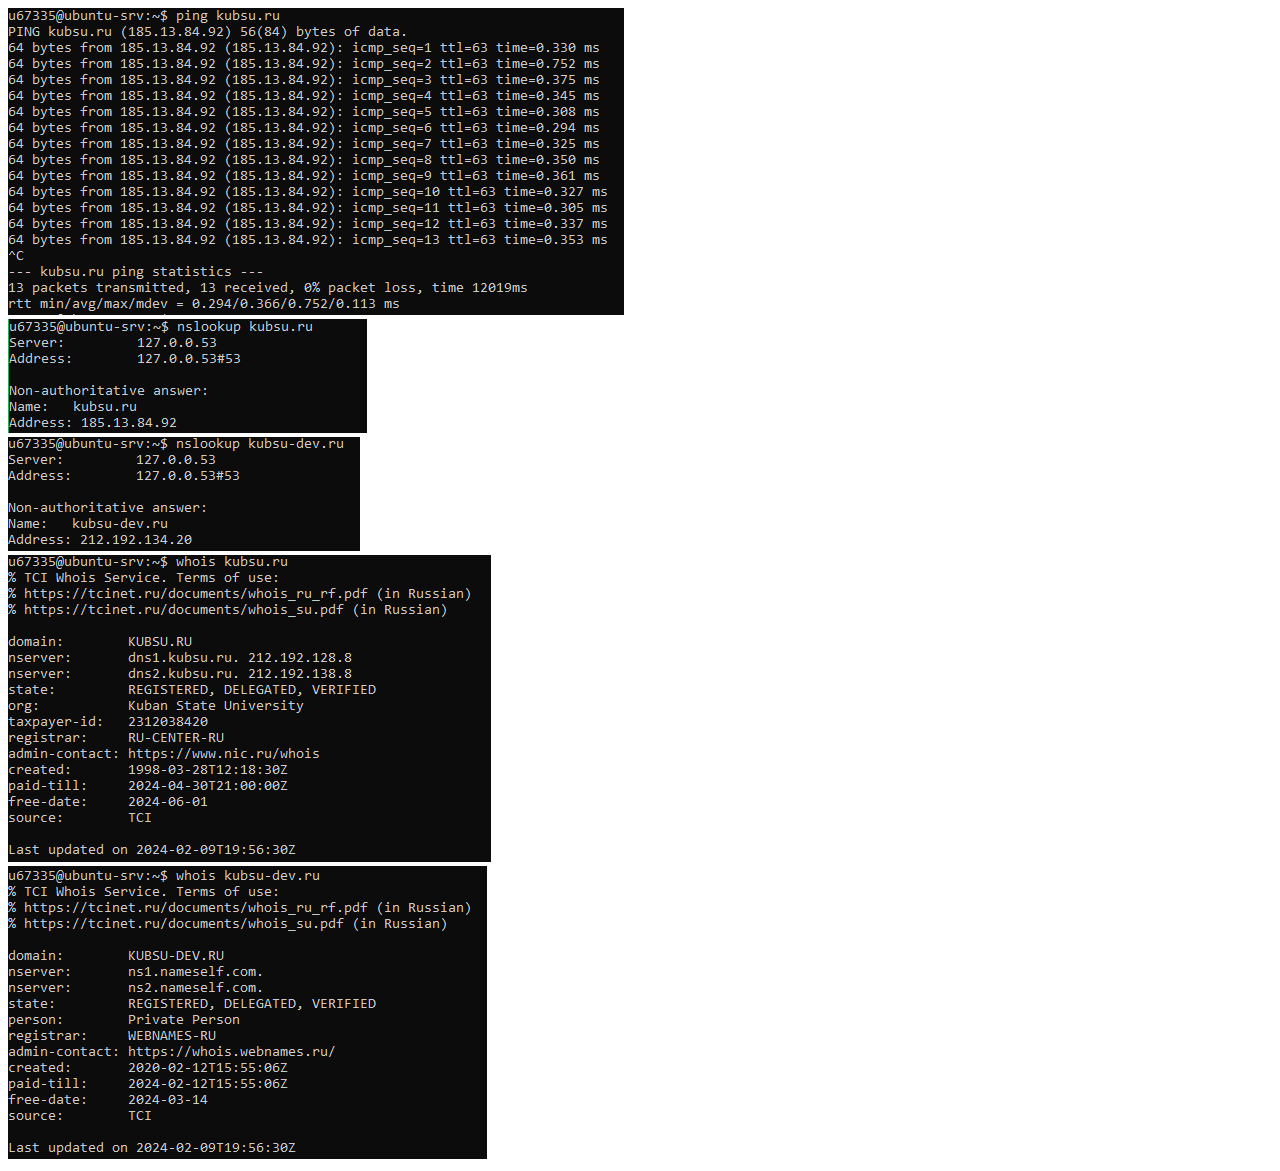
==== backend/task1/index.html @ bf771277 "Add files via upload" ====
<!DOCTYPE html>
<html lang="en">
<head>
    <meta charset="UTF-8">
    <meta name="viewport" content="width=device-width, initial-scale=1.0">
    <title>taskbackend1</title>
</head>
<body>
    <img src="img/2.png" alt="1">
    <br>
    <img src="img/3.1.png" alt="2">
    <br>
    <img src="img/3.2.png" alt="3">
    <br>
    <img src="img/4.1.png" alt="4">
    <br>
    <img src="img/4.2.png" alt="5">
    <br>
</body>
</html>
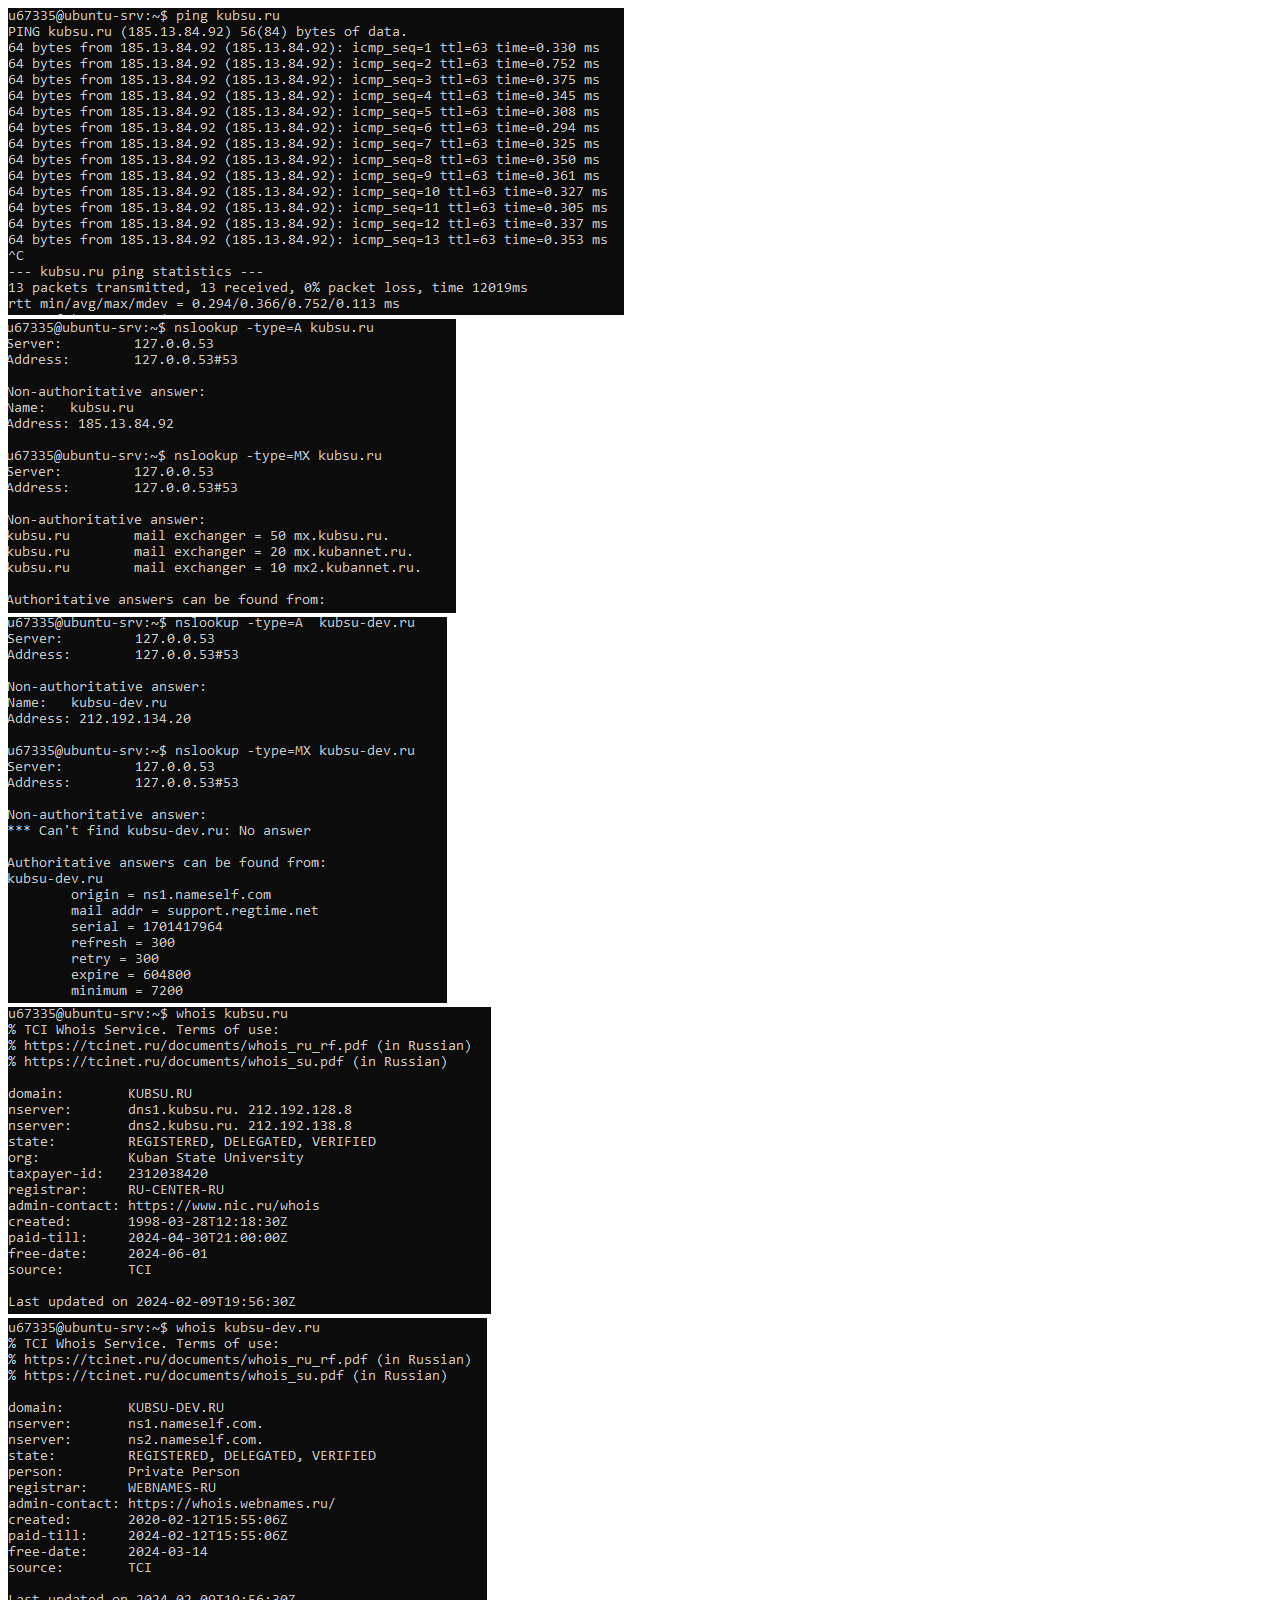
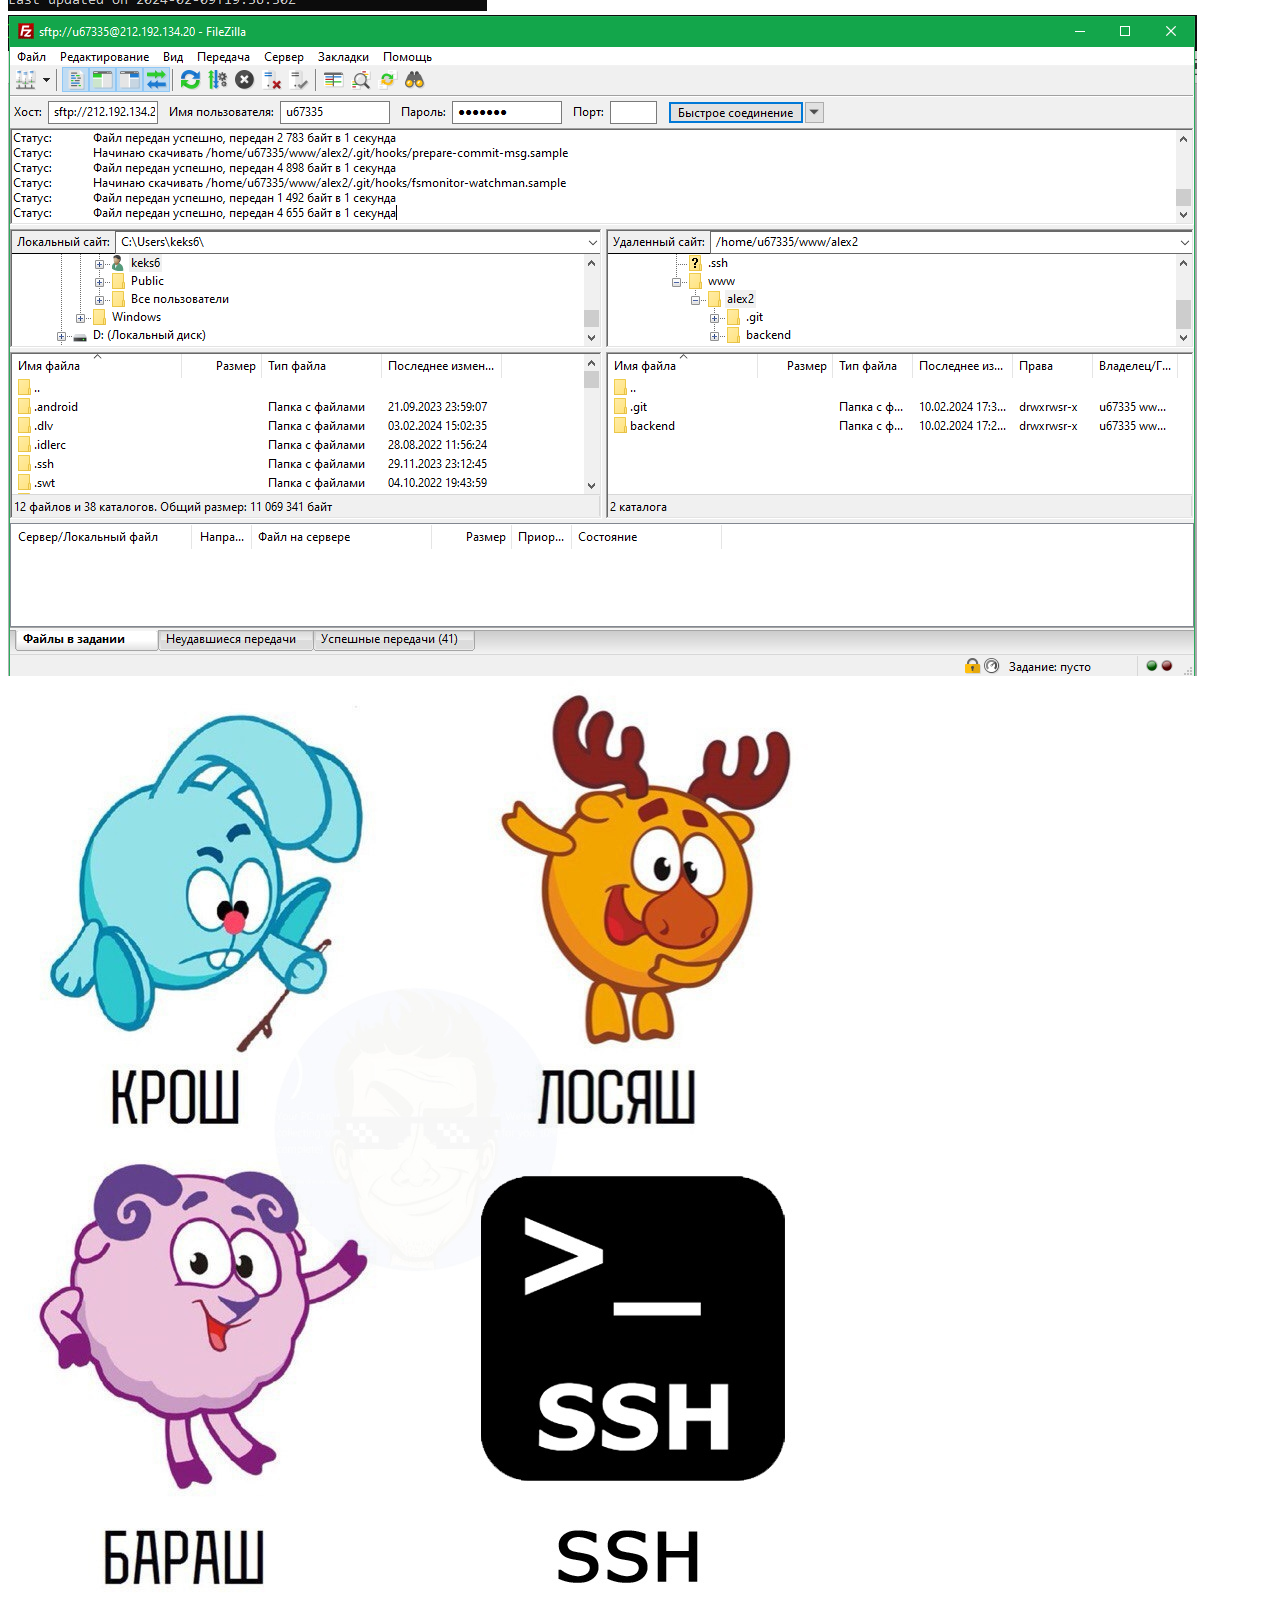
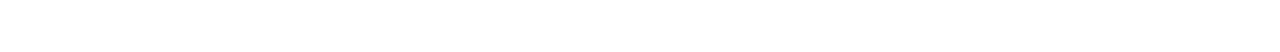
==== commit 07431e12: "Add files via upload" ====
--- a/backend/task1/index.html
+++ b/backend/task1/index.html
@@ -16,5 +16,8 @@
     <br>
     <img src="img/4.2.png" alt="5">
     <br>
+    <img src="img/6.png" alt="6">
+    <br>
+    <img src="img/(7).jpg" alt="7">
 </body>
 </html>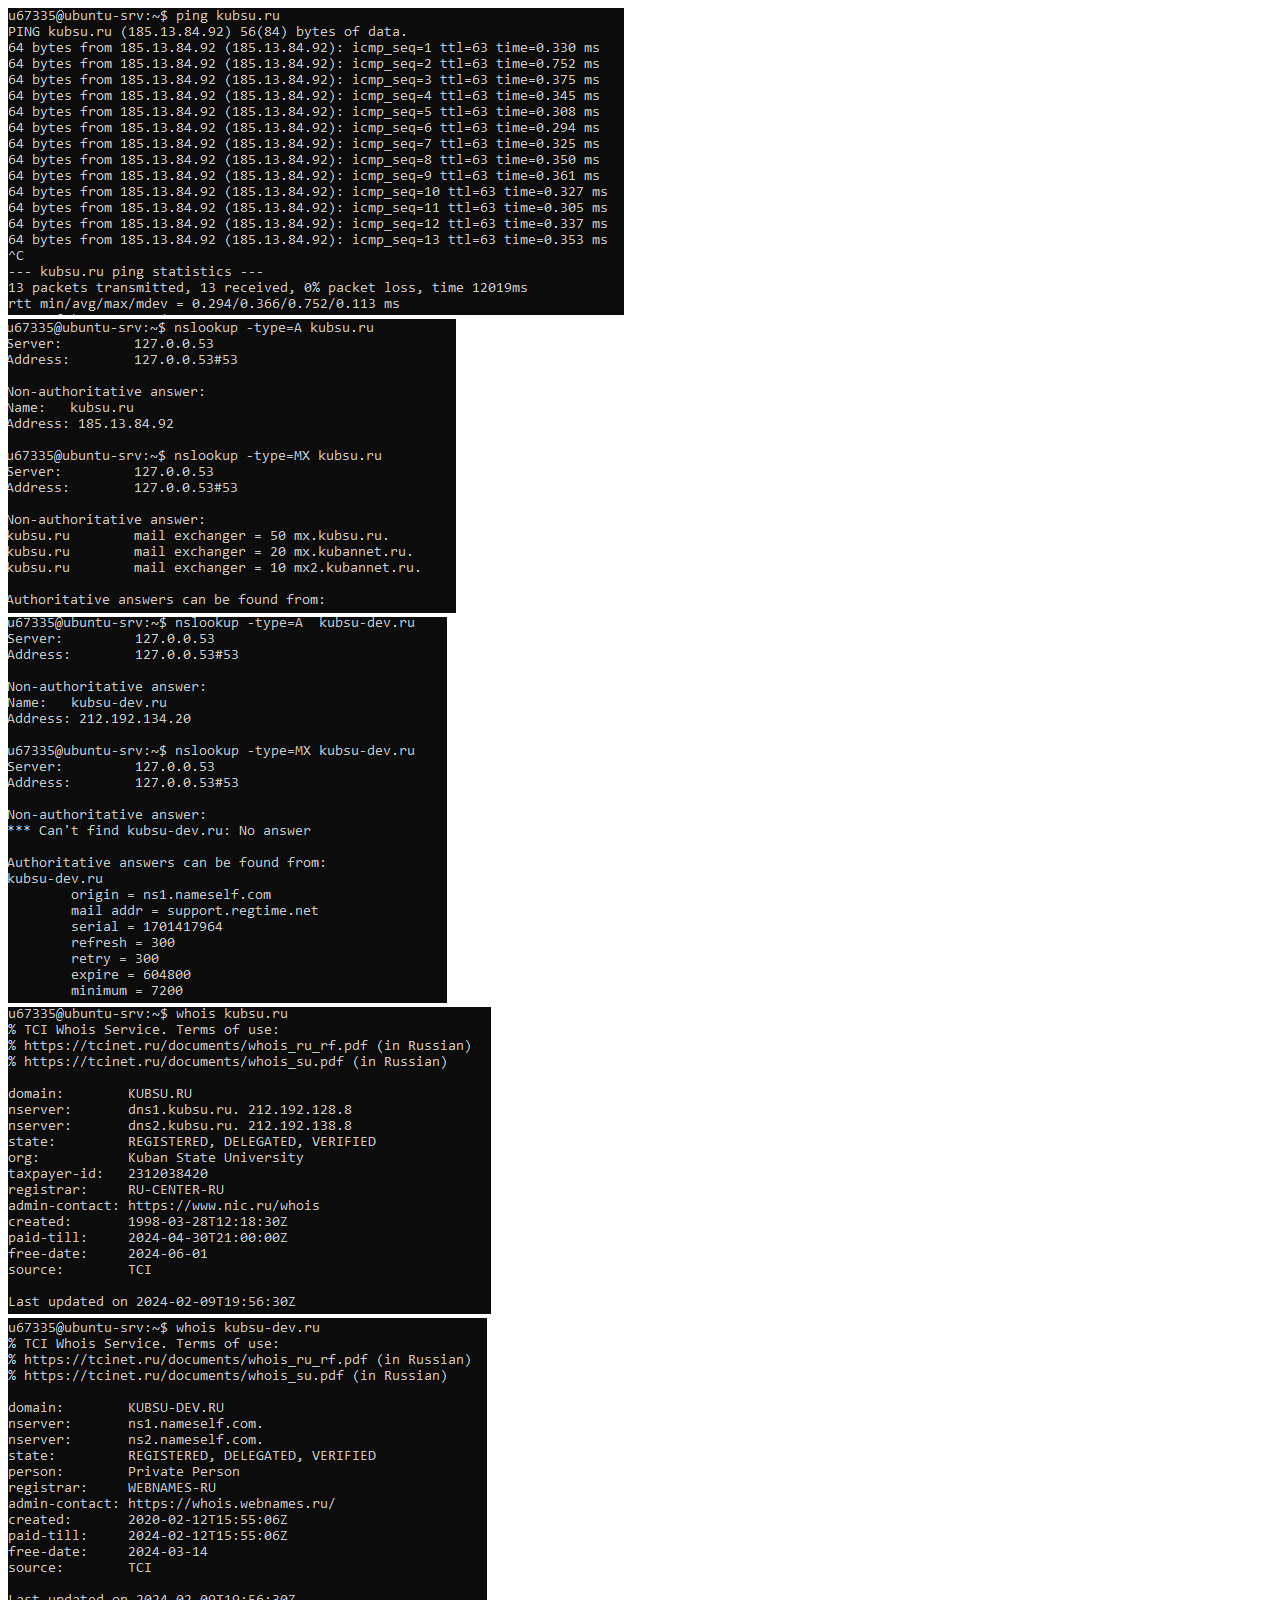
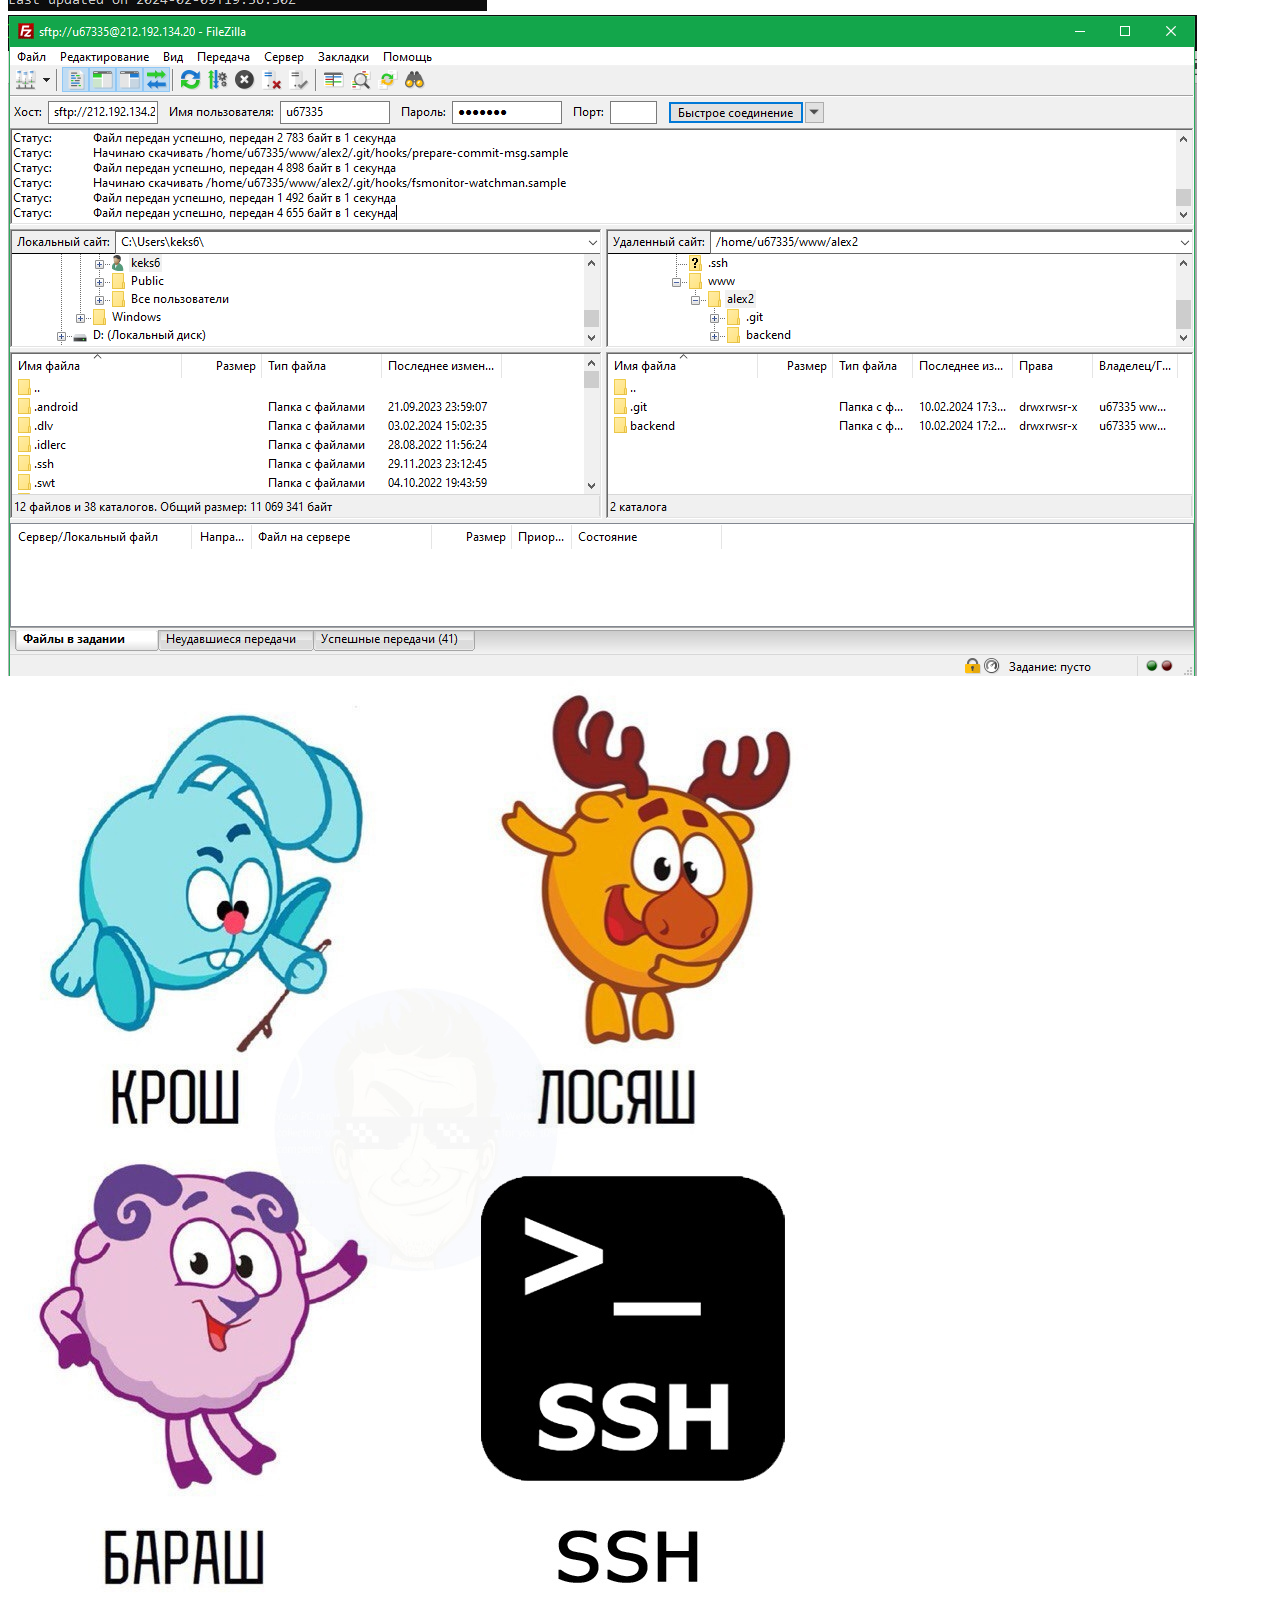
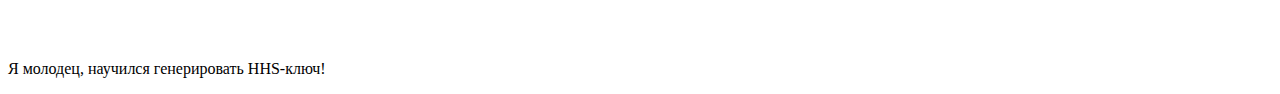
==== commit 0218b103: "Create new line" ====
--- a/backend/task1/index.html
+++ b/backend/task1/index.html
@@ -19,5 +19,6 @@
     <img src="img/6.png" alt="6">
     <br>
     <img src="img/(7).jpg" alt="7">
+    <p>Я молодец, научился генерировать HHS-ключ!</p>
 </body>
-</html>+</html>
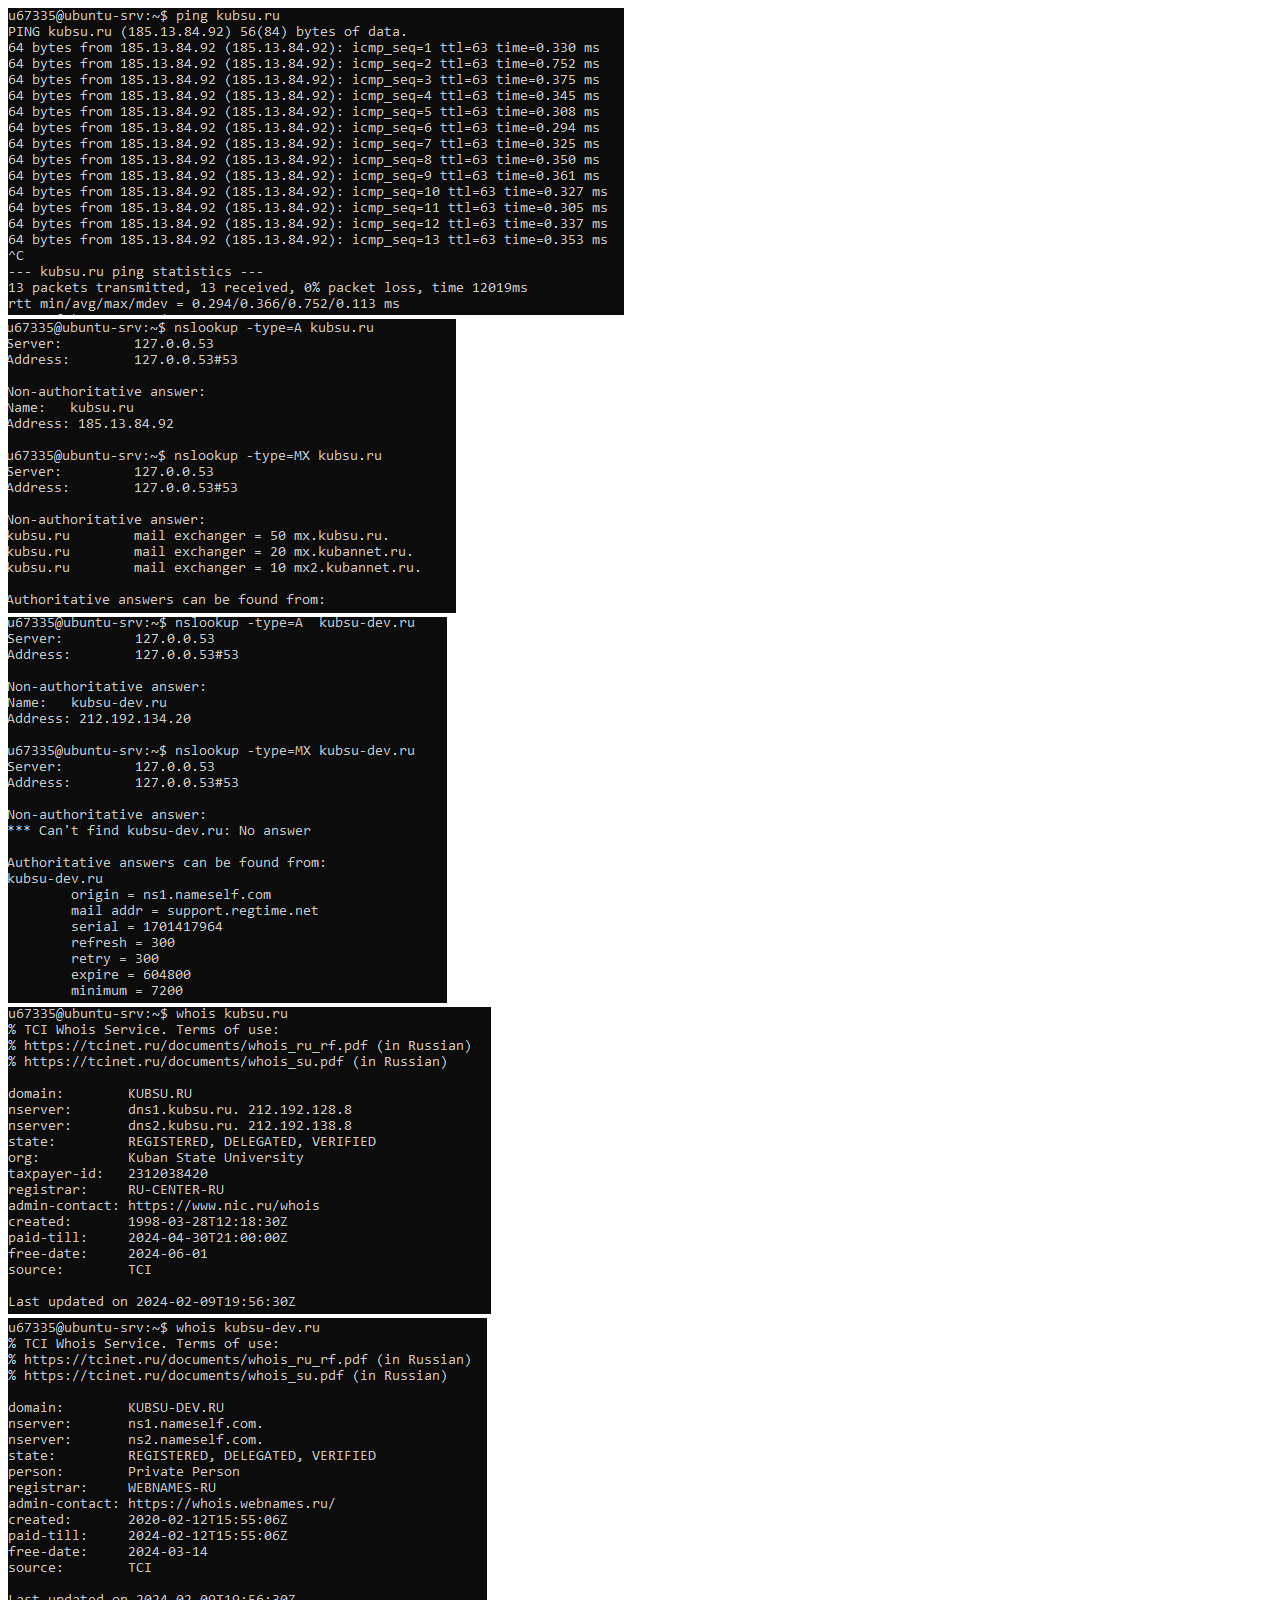
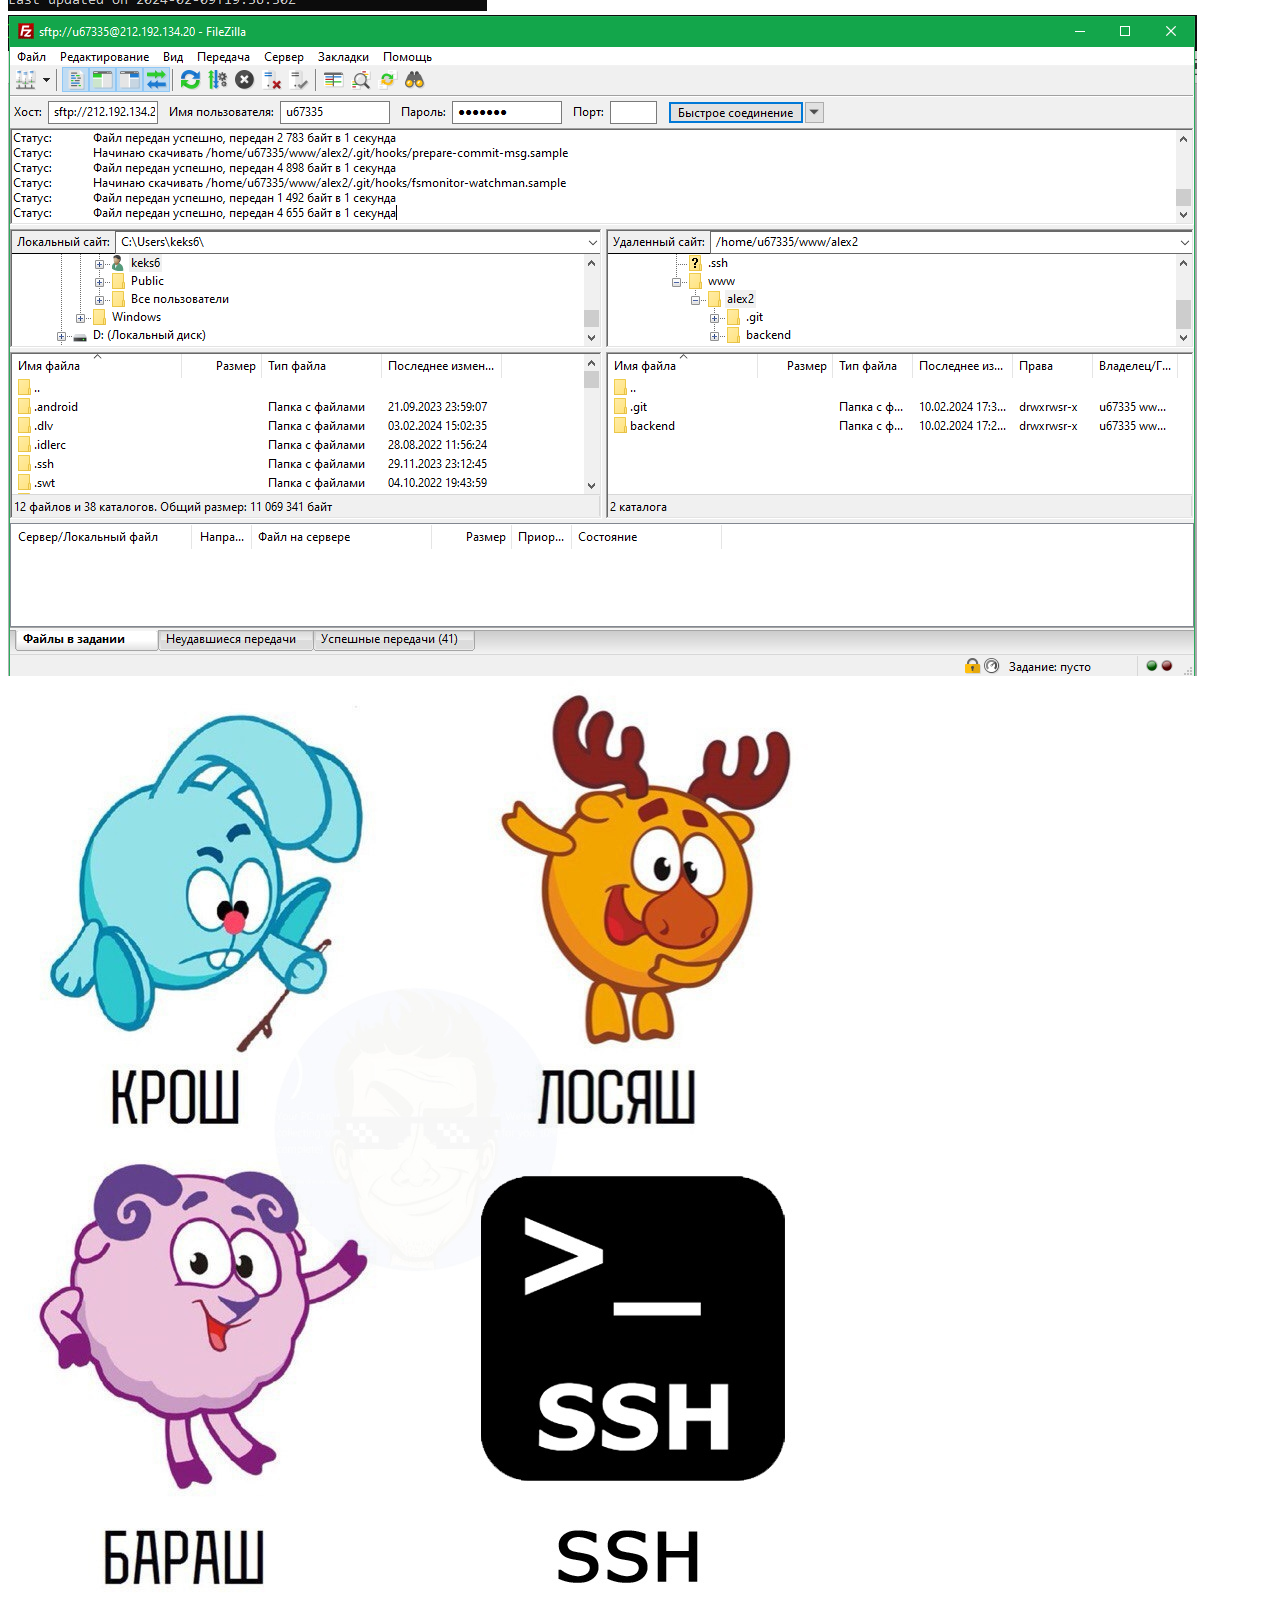
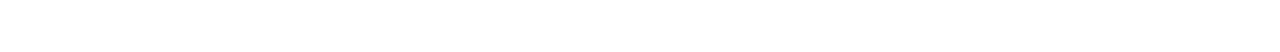
==== commit 543034c3: "Add files via upload" ====
--- a/backend/task1/index.html
+++ b/backend/task1/index.html
@@ -19,6 +19,5 @@
     <img src="img/6.png" alt="6">
     <br>
     <img src="img/(7).jpg" alt="7">
-    <p>Я молодец, научился генерировать HHS-ключ!</p>
 </body>
-</html>
+</html>